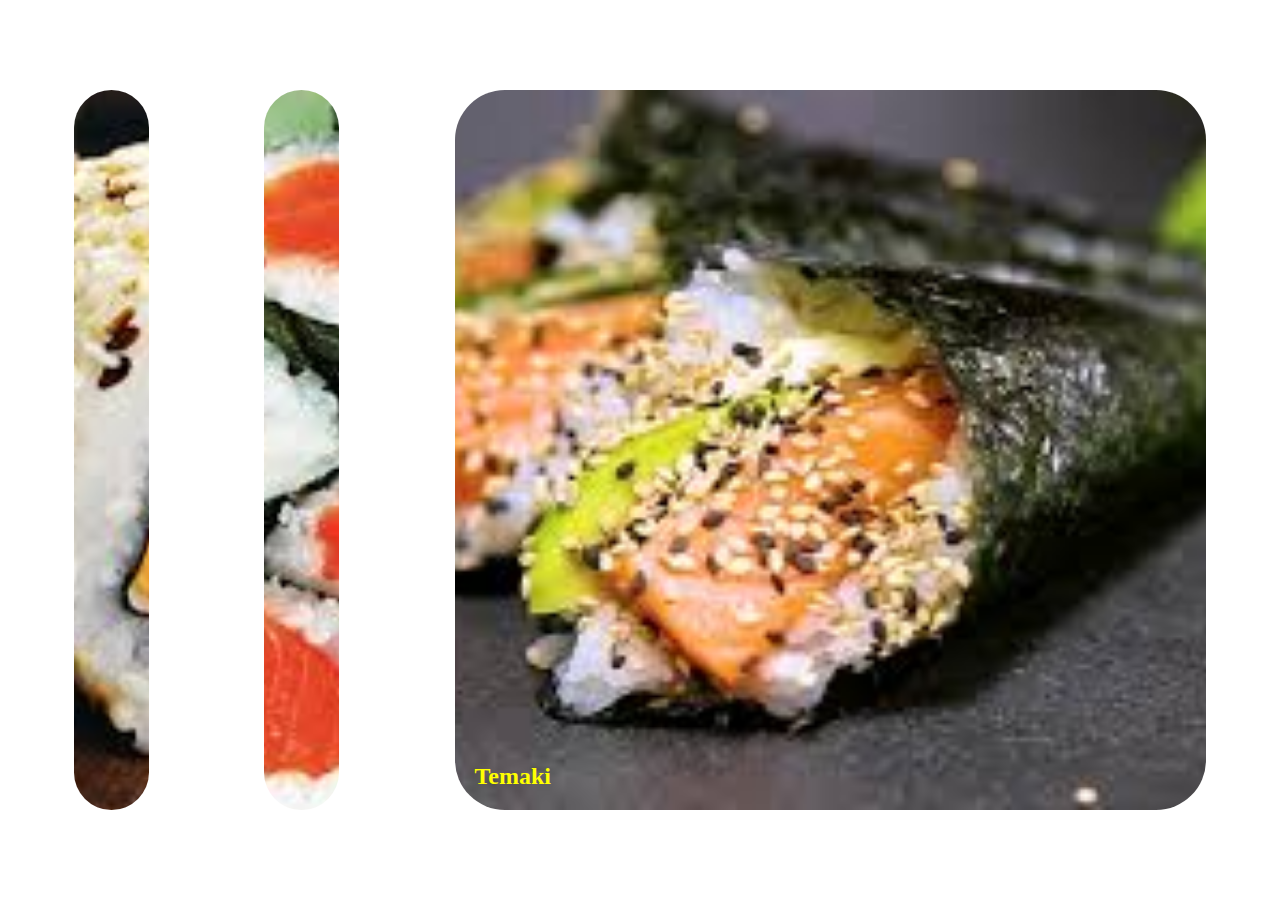
==== index.html @ 4d76487b "Subiendo el proyecto sin terminar" ====
<!DOCTYPE html>
<html lang="en">
<head>
    <meta charset="UTF-8">
    <meta http-equiv="X-UA-Compatible" content="IE=edge">
    <meta name="viewport" content="width=device-width, initial-scale=1.0">
    <link rel="stylesheet" href="styles.css">
    <title>Tipos de sushi</title>
</head>
<body>    
    <div class="sushis">
        <div class="imagenes" style="background-image: url('[data-uri]');"> 
            <h3>Sushi Uramaki</h3>
        </div>
        <div class="imagenes" style="background-image: url('https://d3awvtnmmsvyot.cloudfront.net/api/file/vZVHuDFJQUuYP6XlWpMy/convert?fit=max&w=1450&quality=60&cache=true&rotate=exif&compress=true')">
            <h3>Nigiri</h3>
        </div>
        <div class="imagenes" style="background-image: url('[data-uri]');">
            <h3>Maki</h3>
        </div>

        <div class="imagenes" style="background-image: url('https://www.pequerecetas.com/wp-content/uploads/2020/10/sashimi-salmon.jpg');">
            <h3>Sashimi</h3>
        </div>

        <div class="imagenes activa" style="background-image: url('[data-uri]');">
            <h3>Temaki</h3>
        </div>

    </div>
    <script src="script.js"></script>
</body>
</html>
---- styles.css ----
* {
  box-sizing: border-box;
}

body {
  display: flex;
  align-items: center;
  justify-content: center;
  height: 100vh;
  overflow: hidden;
  margin: 0;
}

.sushis {
  display: flex;
  width: 90vw;
}

.imagenes {
  background-size: auto 100%;
  background-position: center;
  background-repeat: no-repeat;
  height: 80vh;
  border-radius: 50px;
  color: yellow;
  cursor: pointer;
  flex: 0.5;
  position: relative;
  margin: 10px;
  transition: flex 0.9s ease-in;
}

.imagenes h3 {
  font-size: 24px;
  position: absolute;
  bottom: 20px;
  left: 20px;
  margin: 0;
  opacity: 0;
}

.imagenes.activa {
  flex: 5;
  transition: opacity 0.3s ease-in 0.5s;
}

.imagenes.activa h3 {
  opacity: 1;
  transition: opacity 0.3s ease-in 0.4s;
}
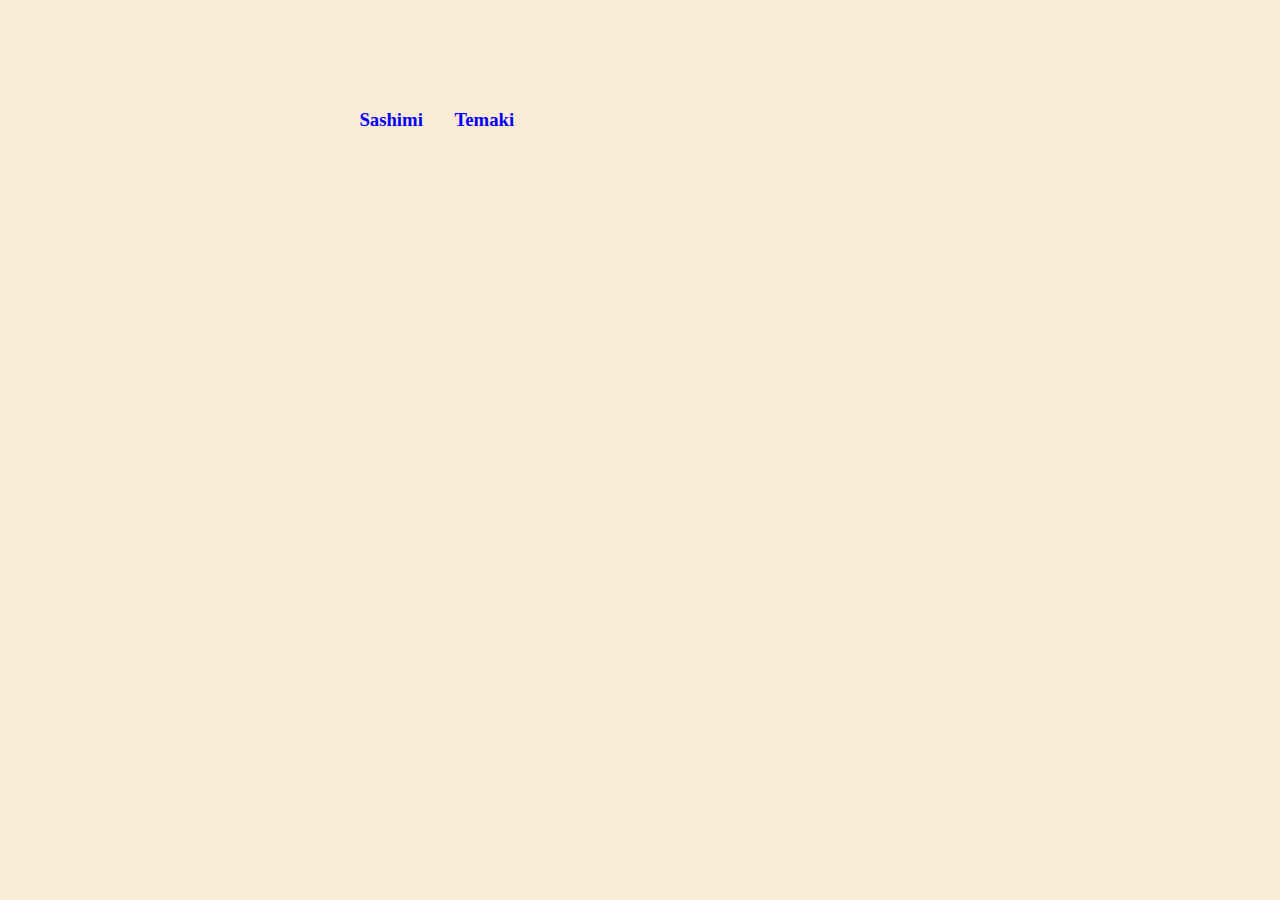
==== commit 6585fcbb: "Agregando archivos para calculo de areas" ====
--- a/index.html
+++ b/index.html
@@ -9,21 +9,21 @@
 </head>
 <body>    
     <div class="sushis">
-        <div class="imagenes" style="background-image: url('[data-uri]');"> 
-            <h3>Sushi Uramaki</h3>
+        <div class="imagenes" style="background-image: url('https://craftlog.com/m/i/3016152=s1280=h960');"> 
+            <p>Sushi Uramaki</p>
         </div>
         <div class="imagenes" style="background-image: url('https://d3awvtnmmsvyot.cloudfront.net/api/file/vZVHuDFJQUuYP6XlWpMy/convert?fit=max&w=1450&quality=60&cache=true&rotate=exif&compress=true')">
-            <h3>Nigiri</h3>
+            <p>Nigiri</p>
         </div>
-        <div class="imagenes" style="background-image: url('[data-uri]');">
-            <h3>Maki</h3>
+        <div class="imagenes" style="background-image: url('https://chowhound3.cbsistatic.com/resize/0713a1ec1ec252f443dab536c3b0c9c141f921b0/2015/08/31553_inside_out_vegetable_maki.jpg?fit=bounds&height=800&width=1280');">
+            <p>Maki</p>
         </div>
 
         <div class="imagenes" style="background-image: url('https://www.pequerecetas.com/wp-content/uploads/2020/10/sashimi-salmon.jpg');">
             <h3>Sashimi</h3>
         </div>
 
-        <div class="imagenes activa" style="background-image: url('[data-uri]');">
+        <div class="imagenes activa" style="background-image: url('https://www.demoslavueltaaldia.com/sites/default/files/2016/Jun/temaki_de_salmon_2.jpg');">
             <h3>Temaki</h3>
         </div>
 
--- a/styles.css
+++ b/styles.css
@@ -3,12 +3,13 @@
 }
 
 body {
+  align-items: center;
+  background-color: #faebd7;
   display: flex;
-  align-items: center;
+  height: 100vh;
   justify-content: center;
-  height: 100vh;
+  margin: 0;
   overflow: hidden;
-  margin: 0;
 }
 
 .sushis {
@@ -17,26 +18,27 @@
 }
 
 .imagenes {
-  background-size: auto 100%;
   background-position: center;
   background-repeat: no-repeat;
-  height: 80vh;
+  background-size: auto 100%;
   border-radius: 50px;
-  color: yellow;
   cursor: pointer;
   flex: 0.5;
+  height: 80vh;
+  margin: 10px;
+  color: blue;
   position: relative;
-  margin: 10px;
   transition: flex 0.9s ease-in;
 }
 
-.imagenes h3 {
+.imagenes p {
+  bottom: 20px;
+  font-family: "Ballet", cursive;
   font-size: 24px;
-  position: absolute;
-  bottom: 20px;
   left: 20px;
   margin: 0;
   opacity: 0;
+  position: absolute;
 }
 
 .imagenes.activa {
